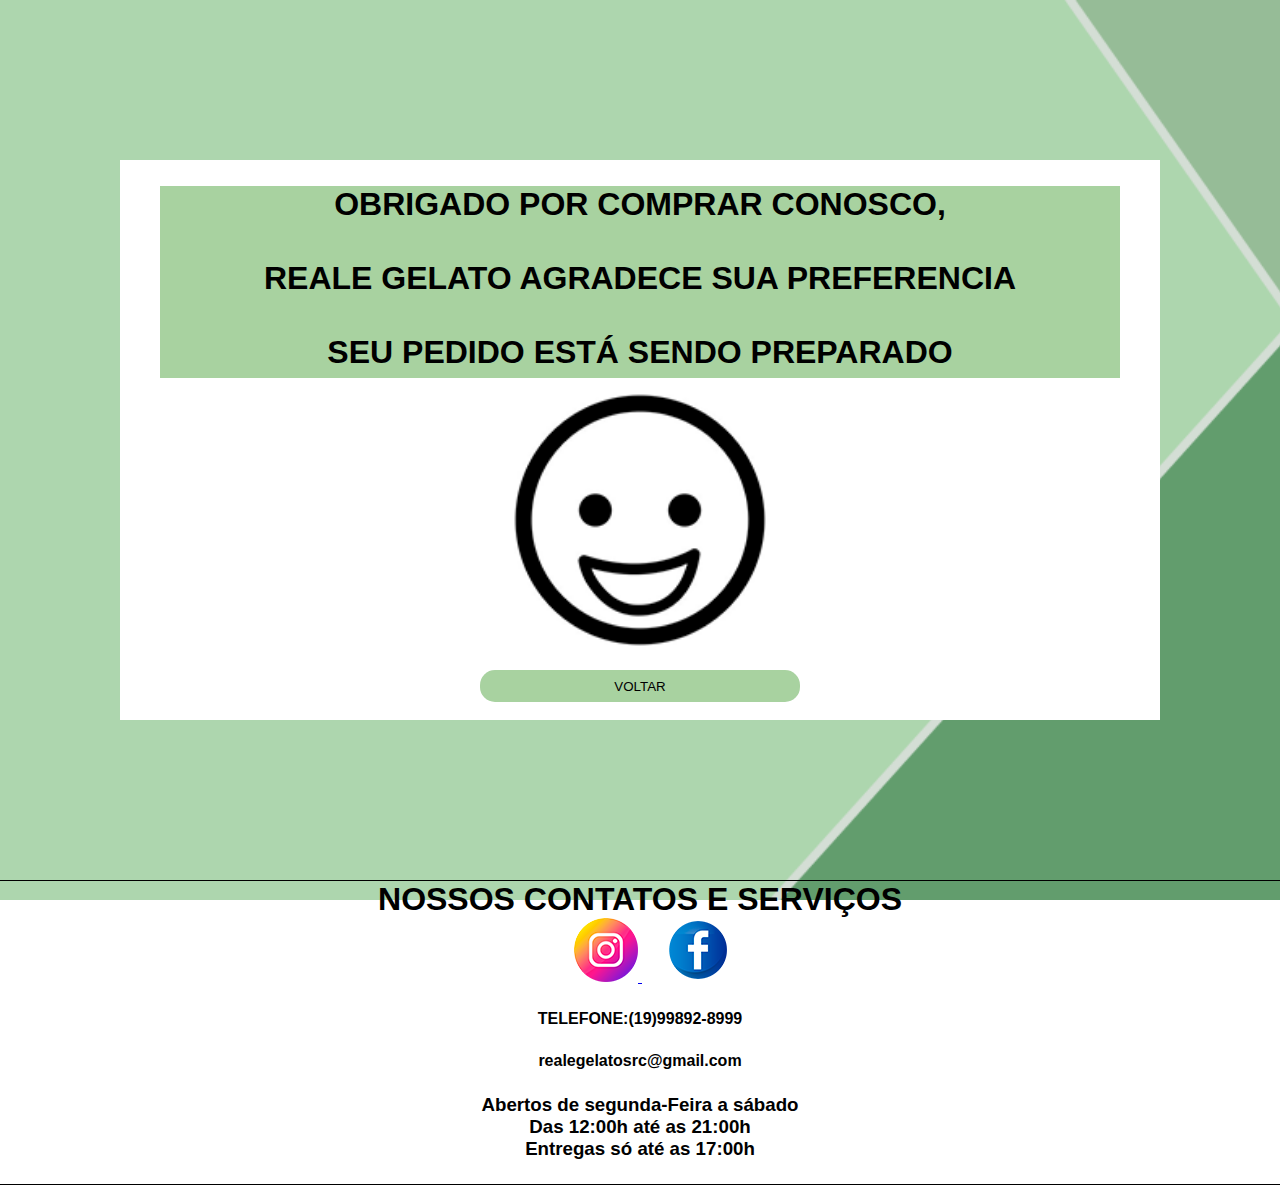
==== agradecimento.html @ 561f7391 "coloquei animacoes de js nos cardapios,e fiz uma pg de agradecimento" ====
<!DOCTYPE html>
<html lang="pt-br">
<head>
    <meta charset="UTF-8">
    <meta name="viewport" content="width=device-width, initial-scale=1.0">
    <title>OBRIGADO POR COMPRAR CONOSCO</title>
    <link rel="stylesheet" href="css/obg.css">
</head>
<body>

    <div class="container">
        <div class="box-interior">

            <div class="obg">
                <h1>OBRIGADO POR COMPRAR CONOSCO,<br><br> REALE GELATO AGRADECE SUA PREFERENCIA<br><br>SEU PEDIDO ESTÁ SENDO PREPARADO</h1>
                </div>
            <img src="imagelogos/R.png" alt="" width="300px">
            
            <a href="index.html">
                <button class="btn">VOLTAR</button>
            </a>
            
        </div>
    </div>




 <div class="footer">
    <div class="footer-interior">
      <h1 class="titulocontatos">NOSSOS CONTATOS E SERVIÇOS</h1>
      <a href="https://www.instagram.com/accounts/login/">
        <img src="imagelogos/instagram.png" class="rede-social" alt="">
      </a>

      <a href="https://www.facebook.com/?locale=pt_BR">
        <img src="imagelogos/facebook2.png" class="rede-social" alt="">
      </a>

      <h4 class="contatos">TELEFONE:(19)99892-8999</h4>
      <h4 class="contatos">realegelatosrc@gmail.com</h4>
      <h3 class="contatos">Abertos de segunda-Feira a sábado <br> Das 12:00h até as 21:00h <br> Entregas só até as
        17:00h
      </h3>
    </div>
  </div>

</body>
</html>
---- css/obg.css ----
@media only screen and (max-width: 700px) {
    h1{
        font-size: 14px;
    }
}


*{
    margin: 0;
    padding: 0;
    box-sizing: border-box;
}


body{
    background-image: url(../imagefundos/fundocardapio.png);
    background-size: cover;
    background-attachment: fixed;
    text-align: center;
}

.container{
    display: flex;
    justify-content: center;
    position: relative;
    top: 10rem;
}

.box-interior{
    display: flex;
    justify-content: center;
    flex-direction: column;
    align-items: center;
    width: 65rem;
    height: 35rem;
    background-color: white;

    .btn{
        width: 20rem;
        height: 2rem;
        border-radius: 15px;
        background-color: #A8D2A0;
        border: none;
        cursor: pointer;
        float: right;
    }

    

    .obg{
        width: 60rem;
        height: 12rem;
        background-color: #A8D2A0;
        position: relative;
        top: 0.5rem;

        h1{
            font-family: Arial, Helvetica, sans-serif;

        }
    }
}

.footer{
    width: auto;
    height: 15rem;
}
.footer-interior{
    width: auto;
    margin-top: 20rem;
    border-top: 1px solid black;
    border-bottom: 1px solid black;
}
.rede-social{
    margin-left: 1.5rem;
    
}

.titulocontatos{
 text-align: center;
 font-family: Arial, Helvetica, sans-serif;
 
}

.contatos{
    font-family: Arial, Helvetica, sans-serif;
    margin-left: 5px;
    margin: 1.5rem;

}
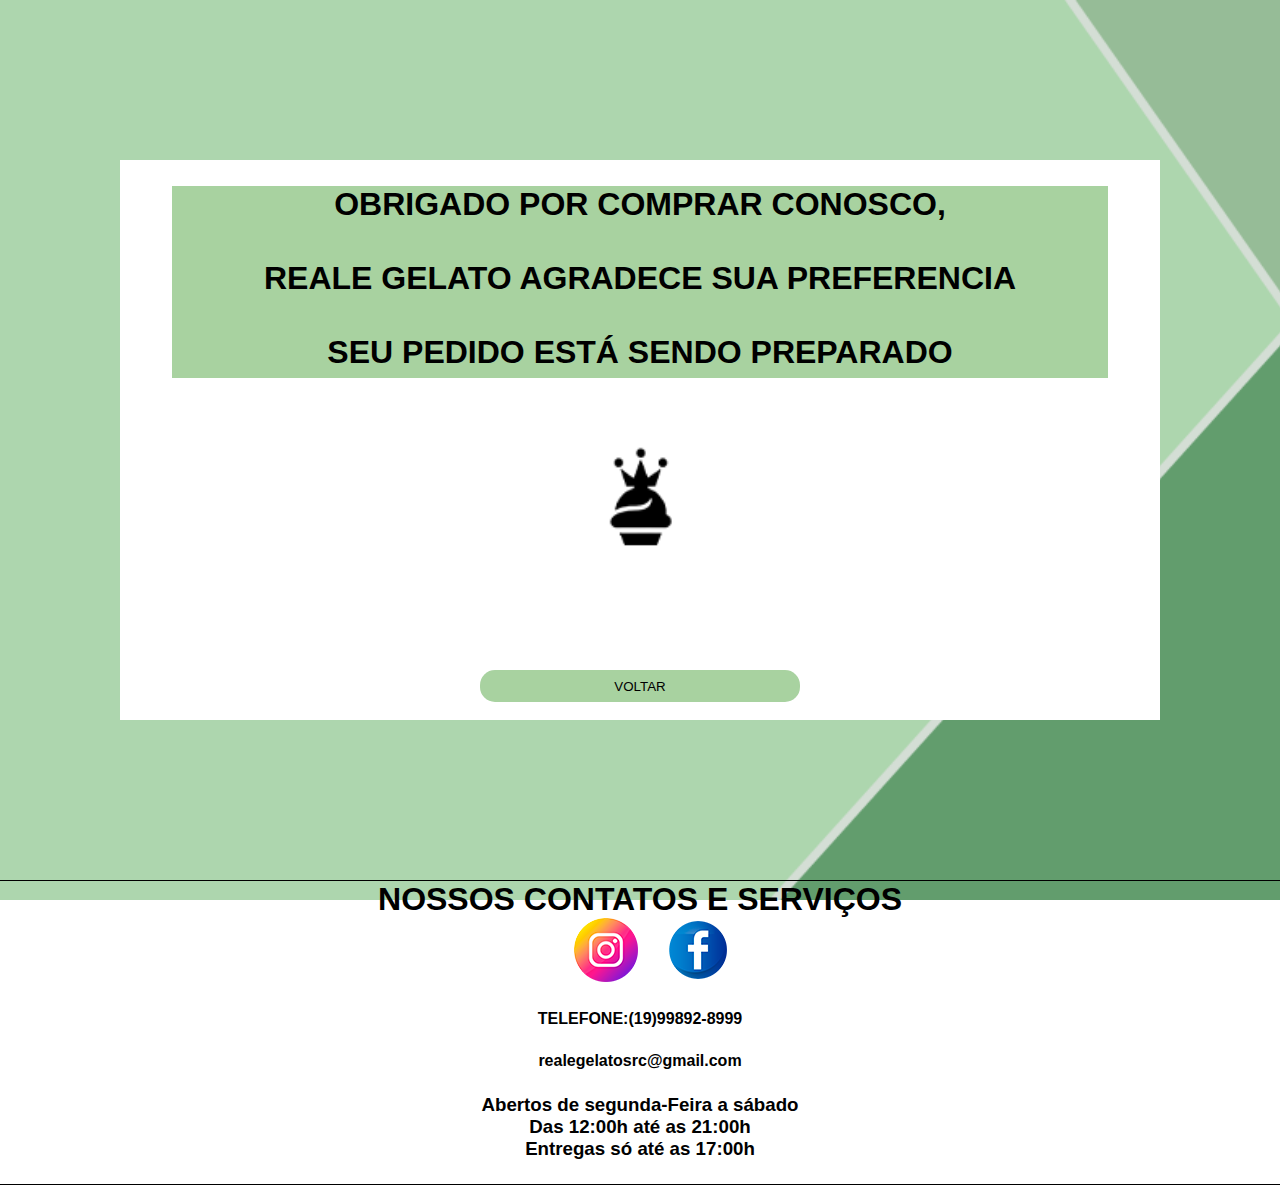
==== commit e827c54d: "tirei emoji da pg de agradecimento e coloquei a logo da reale gelato" ====
--- a/agradecimento.html
+++ b/agradecimento.html
@@ -1,32 +1,35 @@
 <!DOCTYPE html>
 <html lang="pt-br">
+
 <head>
-    <meta charset="UTF-8">
-    <meta name="viewport" content="width=device-width, initial-scale=1.0">
-    <title>OBRIGADO POR COMPRAR CONOSCO</title>
-    <link rel="stylesheet" href="css/obg.css">
+  <meta charset="UTF-8">
+  <meta name="viewport" content="width=device-width, initial-scale=1.0">
+  <title>OBRIGADO POR COMPRAR CONOSCO</title>
+  <link rel="stylesheet" href="css/obg.css">
 </head>
+
 <body>
 
-    <div class="container">
-        <div class="box-interior">
+  <div class="container">
+    <div class="box-interior">
 
-            <div class="obg">
-                <h1>OBRIGADO POR COMPRAR CONOSCO,<br><br> REALE GELATO AGRADECE SUA PREFERENCIA<br><br>SEU PEDIDO ESTÁ SENDO PREPARADO</h1>
-                </div>
-            <img src="imagelogos/R.png" alt="" width="300px">
-            
-            <a href="index.html">
-                <button class="btn">VOLTAR</button>
-            </a>
-            
-        </div>
+      <div class="obg">
+        <h1>OBRIGADO POR COMPRAR CONOSCO,<br><br> REALE GELATO AGRADECE SUA PREFERENCIA<br><br>SEU PEDIDO ESTÁ SENDO
+          PREPARADO</h1>
+      </div>
+      <img src="imagelogos/logo-realegelato.png" alt="" width="300px">
+
+      <a href="index.html">
+        <button class="btn">VOLTAR</button>
+      </a>
+
     </div>
+  </div>
 
 
 
 
- <div class="footer">
+  <div class="footer">
     <div class="footer-interior">
       <h1 class="titulocontatos">NOSSOS CONTATOS E SERVIÇOS</h1>
       <a href="https://www.instagram.com/accounts/login/">
@@ -46,4 +49,5 @@
   </div>
 
 </body>
+
 </html>--- a/css/obg.css
+++ b/css/obg.css
@@ -1,6 +1,6 @@
 @media only screen and (max-width: 700px) {
     h1{
-        font-size: 14px;
+        font-size: 21px;
     }
 }
 
@@ -43,33 +43,39 @@
         border: none;
         cursor: pointer;
         float: right;
+        transition: all ease-in-out 0.5s;
     }
 
     
 
     .obg{
-        width: 60rem;
+        width: 90%;
         height: 12rem;
         background-color: #A8D2A0;
         position: relative;
         top: 0.5rem;
 
         h1{
+        
             font-family: Arial, Helvetica, sans-serif;
 
         }
     }
+
+    .btn:hover{
+        scale: 1.1;
+    }
 }
 
-.footer{
-    width: auto;
-    height: 15rem;
-}
 .footer-interior{
     width: auto;
     margin-top: 20rem;
     border-top: 1px solid black;
     border-bottom: 1px solid black;
+
+    a{
+        text-decoration: none;
+    }
 }
 .rede-social{
     margin-left: 1.5rem;
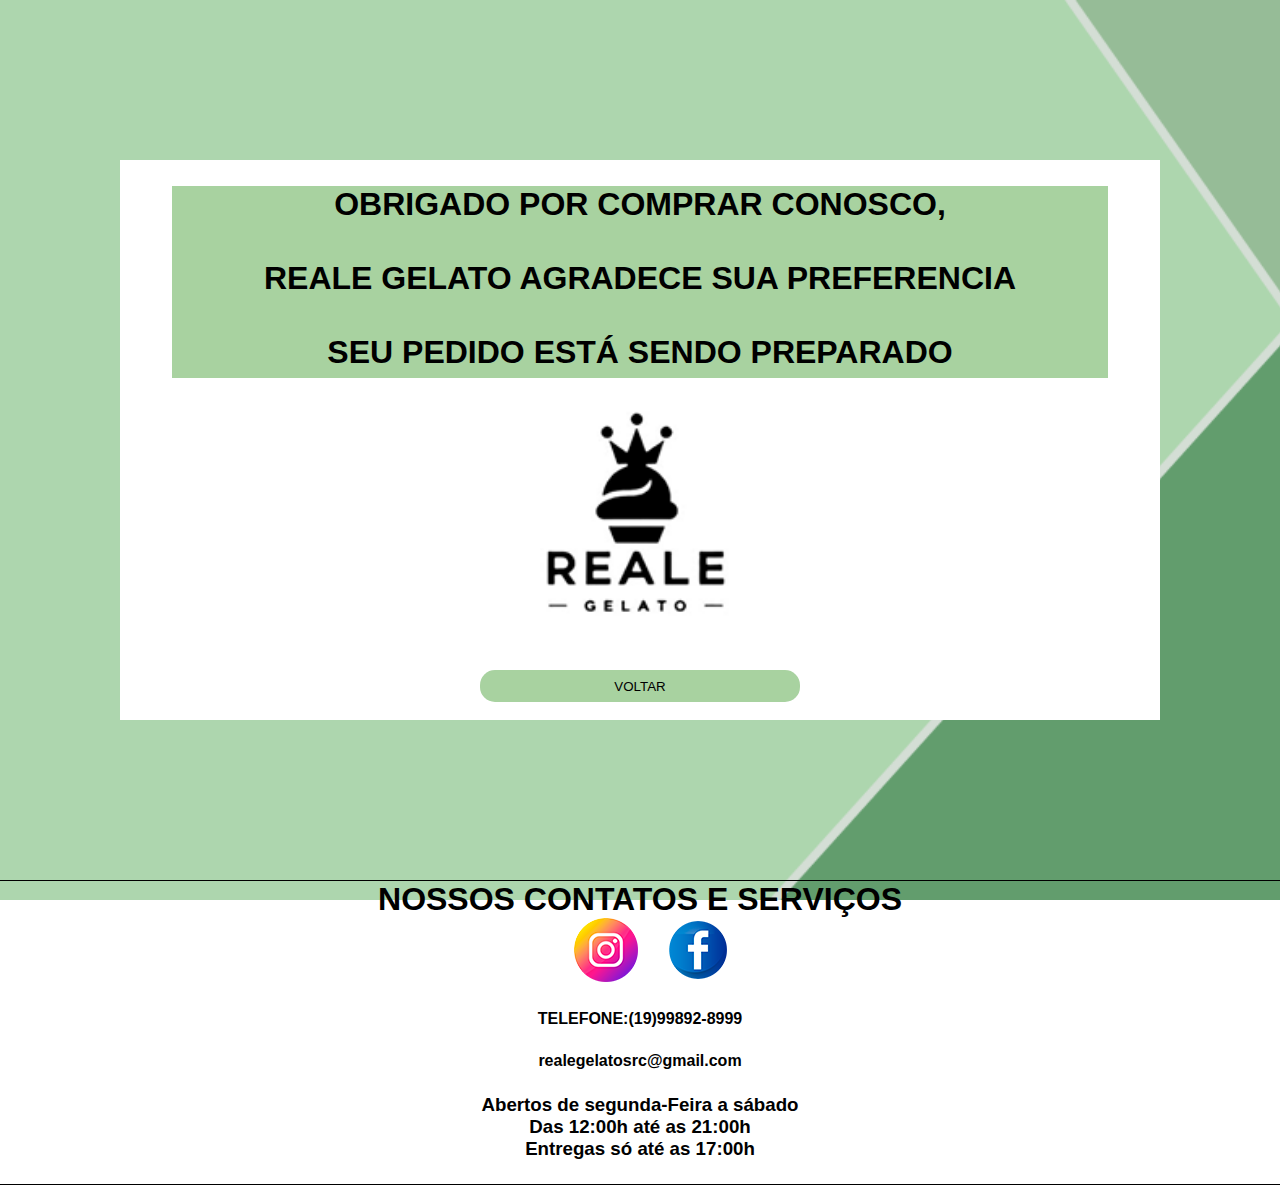
==== commit 09d951bf: "alterei logo na pg de agradecimento" ====
--- a/agradecimento.html
+++ b/agradecimento.html
@@ -17,7 +17,7 @@
         <h1>OBRIGADO POR COMPRAR CONOSCO,<br><br> REALE GELATO AGRADECE SUA PREFERENCIA<br><br>SEU PEDIDO ESTÁ SENDO
           PREPARADO</h1>
       </div>
-      <img src="imagelogos/logo-realegelato.png" alt="" width="300px">
+      <img src="imagelogos/reale-gelato.png" alt="" width="300px">
 
       <a href="index.html">
         <button class="btn">VOLTAR</button>
